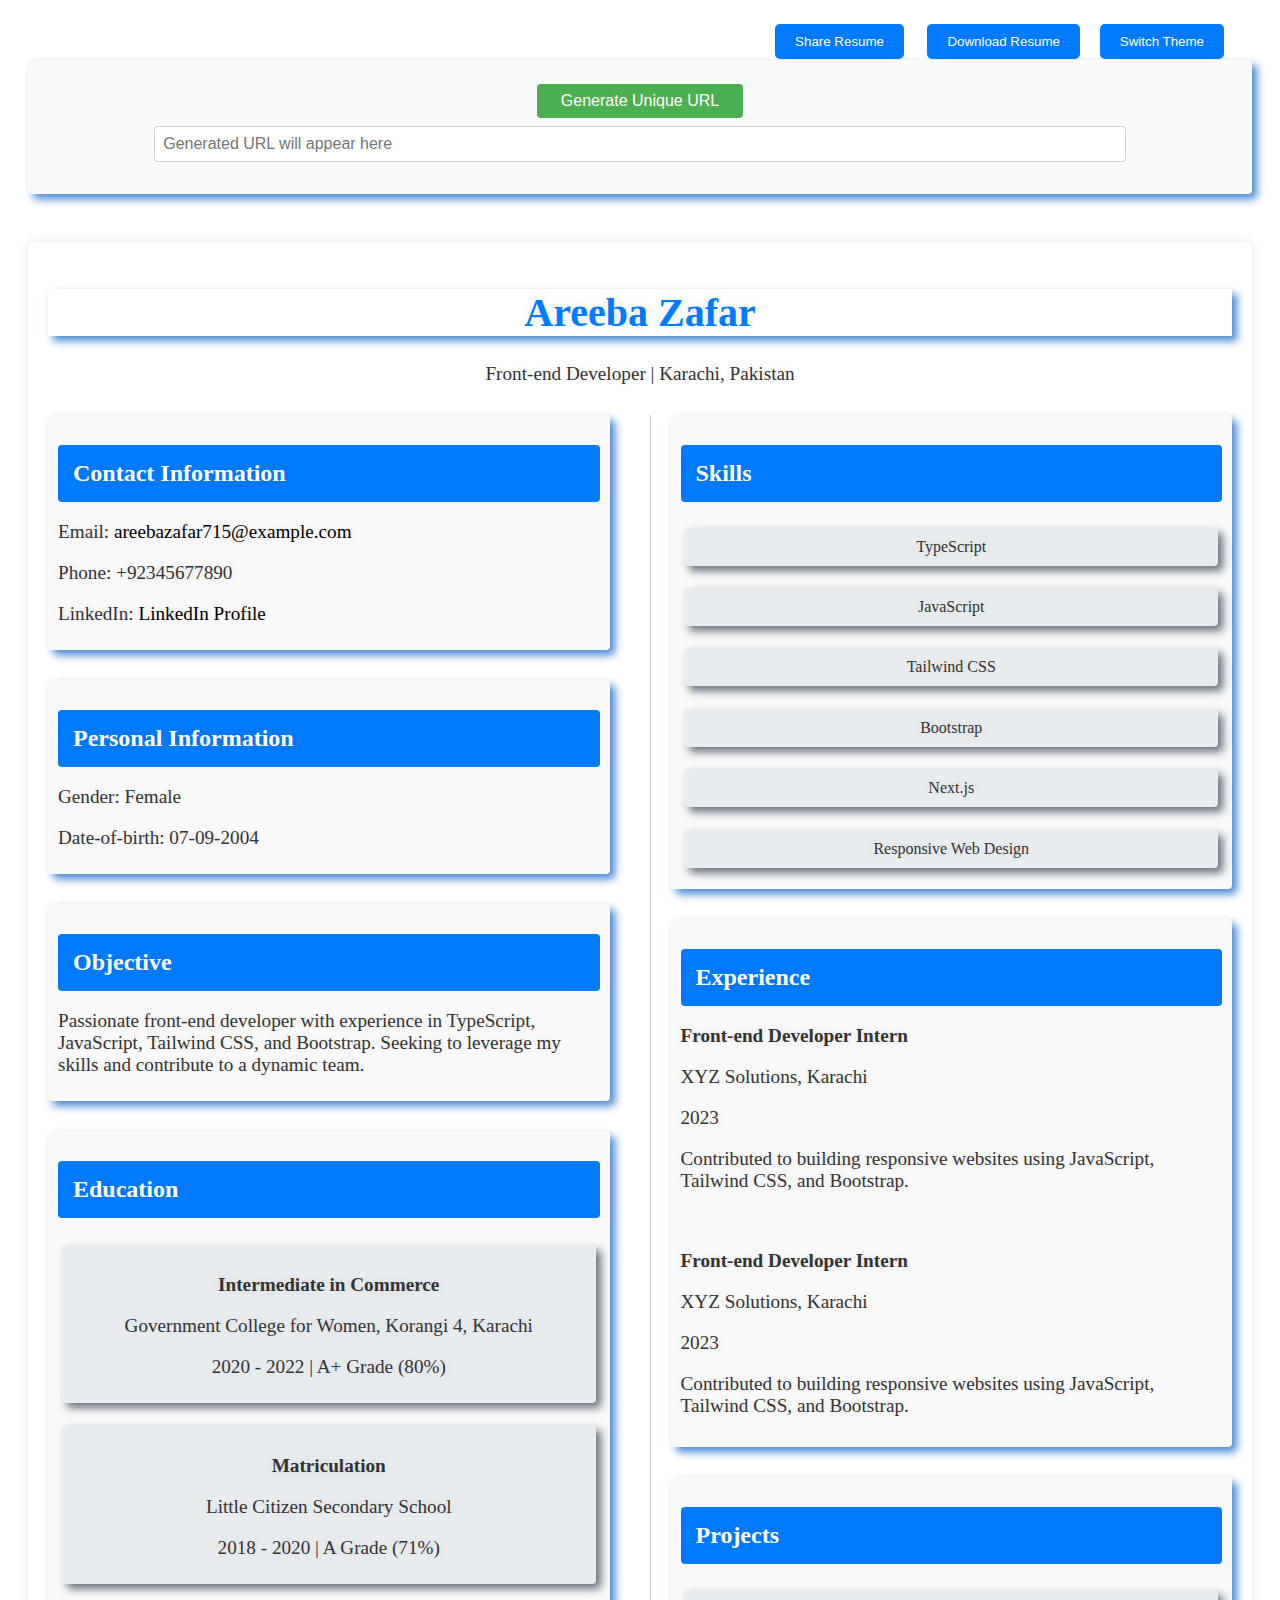
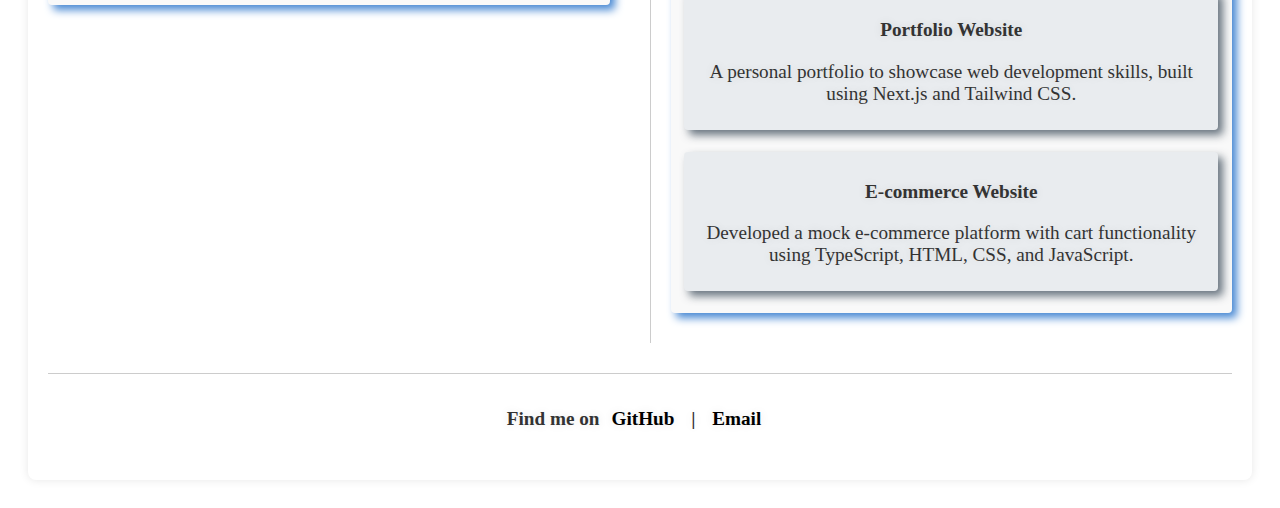
==== index.html @ 9cc3294b "first commit" ====
<!DOCTYPE html>
<html lang="en">
<head>
    <meta charset="UTF-8">
    <meta name="viewport" content="width=device-width, initial-scale=1.0">
    <title>Editable Resume Builder</title>
    <link rel="stylesheet" href="style.css">
</head>
<body>
    <!-- Share Section for Resume Link -->
    <section class="resume-info">
        <button id="generateLink">Generate Unique URL</button>
        <input type="text" id="resumeLink" readonly placeholder="Generated URL will appear here">

    </section>

    <div class="btn">
        <button class="share-resume" id="shareResume">Share Resume</button>
        <button id="downloadResume" class="download-resume">Download Resume</button>
    <button id="themeSwitcher" class="theme-switcher">Switch Theme</button>
    </div>

    <div class="resume-container">
        <header class="header">
            <h1 id="name" contenteditable="true" id="userName">Areeba Zafar</h1>
            <p id="title" contenteditable="true">Front-end Developer | Karachi, Pakistan</p>
        </header>

        <div class="resume-content">
            <div class="left-side">
                <section class="contact-info">
                    <h2>Contact Information</h2>
                    <p id="email" contenteditable="true">Email: <a href="mailto:areebazafar715@example.com">areebazafar715@example.com</a></p>
                    <p id="phone" contenteditable="true">Phone: +92345677890</p>
                    <p id="linkedin" contenteditable="true">LinkedIn: <a href="https://www.linkedin.com/in/areeba-zafar-973917303/?lipi=urn%3Ali%3Apage%3Ad_flagship3_feed%3BP3llzioEQd%2B49bLRlnIsNg%3D%3D" target="_blank">LinkedIn Profile</a></p>
                </section>

                <section class="personal-info">
                    <h2>Personal Information</h2>
                    <p id="gender" contenteditable="true">Gender: Female</p>
                    <p id="dob" contenteditable="true">Date-of-birth: 07-09-2004</p>
                </section>

                <section class="objective">
                    <h2>Objective</h2>
                    <p id="objective" contenteditable="true">Passionate front-end developer with experience in TypeScript, JavaScript, Tailwind CSS, and Bootstrap. Seeking to leverage my skills and contribute to a dynamic team.</p>
                </section>

                <section class="education">
                    <h2>Education</h2>
                    <ul id="education-list" class="education-list">
                        <li>
                            <h3 id="edu1" contenteditable="true">Intermediate in Commerce</h3>
                            <p id="edu1-school" contenteditable="true">Government College for Women, Korangi 4, Karachi</p>
                            <p id="edu1-year" contenteditable="true">2020 - 2022 | A+ Grade (80%)</p>
                        </li>
                        <li>
                            <h3 id="edu2" contenteditable="true">Matriculation</h3>
                            <p id="edu2-school" contenteditable="true">Little Citizen Secondary School</p>
                            <p id="edu2-year" contenteditable="true">2018 - 2020 | A Grade (71%)</p>
                        </li>
                    </ul>
                </section>
            </div>

            <div class="right-side">
                <section class="skills">
                    <h2>Skills</h2>
                    <ul id="skills-list">
                        <li id="skill1" contenteditable="true">TypeScript</li>
                        <li id="skill2" contenteditable="true">JavaScript</li>
                        <li id="skill3" contenteditable="true">Tailwind CSS</li>
                        <li id="skill4" contenteditable="true">Bootstrap</li>
                        <li id="skill5" contenteditable="true">Next.js</li>
                        <li id="skill6" contenteditable="true">Responsive Web Design</li>
                    </ul>
                </section>

                <section class="experience">
                    <h2>Experience</h2>
                    <div class="exp-item">
                        <h3 id="exp-title" contenteditable="true">Front-end Developer Intern</h3>
                        <p id="exp-company" contenteditable="true">XYZ Solutions, Karachi</p>
                        <p id="exp-year" contenteditable="true">2023</p>
                        <p id="exp-desc" contenteditable="true">Contributed to building responsive websites using JavaScript, Tailwind CSS, and Bootstrap.</p>
                    </div>
                    <br>
                    <div class="exp-item">
                        <h3 id="exp-title" contenteditable="true">Front-end Developer Intern</h3>
                        <p id="exp-company" contenteditable="true">XYZ Solutions, Karachi</p>
                        <p id="exp-year" contenteditable="true">2023</p>
                        <p id="exp-desc" contenteditable="true">Contributed to building responsive websites using JavaScript, Tailwind CSS, and Bootstrap.</p>
                    </div>
                </section>

                <section class="projects">
                    <h2>Projects</h2>
                    <ul id="projects-list">
                        <li>
                            <h3 id="project1" contenteditable="true">Portfolio Website</h3>
                            <p id="project1-desc" contenteditable="true">A personal portfolio to showcase web development skills, built using Next.js and Tailwind CSS.</p>
                        </li>
                        <li>
                            <h3 id="project2" contenteditable="true">E-commerce Website</h3>
                            <p id="project2-desc" contenteditable="true">Developed a mock e-commerce platform with cart functionality using TypeScript, HTML, CSS, and JavaScript.</p>
                        </li>
                    </ul>
                </section>
            </div>
        </div>

        <footer class="footer">
            <p id="footer-info" contenteditable="true">Find me on<a href="https://github.com/AreebaZafarChohan/portfolio-next.js.git" target="_blank">GitHub</a> | <a href="mailto:areebazafar715@example.com">Email</a></p>
        </footer>
    </div>
    <script src="main.js"></script>
</body>
</html>
---- style.css ----
:root {
    --primary-color: #007BFF;
    --background-color: #ffffff;
    --text-color: #333;
}

body {
    background-color: var(--background-color);
    color: var(--text-color);
    font-family: serif;
    font-family: 600;
    padding: 1.25rem;
    position: relative;
    text-shadow: 0 0 0.625rem rgba(0, 0, 0, 0.1);
}

.resume-container {
    max-width: 75rem;
    margin: auto;
    background: var(--background-color);
    padding: 1.25rem;
    border-radius: 0.5rem;
    box-shadow: 0 0 0.625rem rgba(0, 0, 0, 0.1);
}

h1, section {
    box-shadow: 5px 5px 8px rgb(71, 136, 211);
}

.resume-header h1 {
    font-size: 2.5rem;
    font-weight: bold;
    text-align: center;
    margin-top: 2rem;
    cursor: text; /* Make it clear it's editable */
}

.resume-info {
    display: flex;
    flex-direction: column;
    align-items: center;
    margin-top: 2rem;
    padding: 1rem;
    background: #f9f9f9;
    border-radius: 0.25rem;
}

.resume-info input[type="text"] {
    width: 80%;
    margin-bottom: 1rem;
    padding: 0.5rem;
    font-size: 1rem;
    border: 1px solid #ccc;
    border-radius: 0.25rem;
}

.resume-info button {
    margin: 0.5rem;
    padding: 0.5rem 1.5rem;
    font-size: 1rem;
    border: none;
    border-radius: 0.25rem;
    background-color: #4CAF50;
    color: white;
    cursor: pointer;
    transition: background-color 0.3s ease;
}

.resume-info button:hover {
    background-color: #45a049;
}

.resume-info button:disabled {
    background-color: #ccc;
    cursor: not-allowed;
}

.header {
    text-align: center;
    margin-bottom: 1.875rem;
}

.header h1 {
    font-size: 2.5rem;
    color: var(--primary-color);
}

.header p {
    font-size: 1.2rem;
}

.btn{
    margin-bottom: 3rem;
}

.theme-switcher, .download-resume, .share-resume {
    background: var(--primary-color);
    color: #fff;
    border: none;
    padding: 0.625rem 1.25rem;
    border-radius: 0.3125rem;
    cursor: pointer;
    position: absolute;
    z-index: 10;
}

.theme-switcher {
    top: 1rem;
    right: 1rem;
    margin-right: 2rem;
}

.download-resume {
    top: 1rem;
    right: 10rem;
    margin-right: 2rem; 
}

.share-resume {
    top: 1rem;
    right: 21rem;
    margin-right: 2rem; 
}

.resume-content {
    display: flex;
    flex-wrap: wrap;
    gap: 1.25rem;
}

.left-side, .right-side {
    flex: 1;
}

.left-side {
    padding-right: 1.25rem;
}

.right-side {
    padding-left: 1.25rem;
    border-left: 0.0625rem solid #ccc;
}

section {
    margin-bottom: 1.875rem;
    padding: 0.625rem;
    background: #f9f9f9;
    border-radius: 0.25rem;
}

h2 {
    background: var(--primary-color);
    color: white;
    padding: 0.9375rem;
    border-radius: 0.25rem;
    font-size: 1.5rem;
    margin-bottom: 0.9375rem;
}

p {
    margin-bottom: 0.9375rem;
    font-size: 1.2rem;
}

a {
    color: black;
    text-decoration: none;
}

a:hover {
    text-decoration: underline;
}

.edu-item, .exp-item, .project-item {
    margin-bottom: 1.25rem;
}

h3 {
    font-size: 1.2rem;
    color: #333;
    margin-bottom: 0.625rem;
}

ul {
    list-style-type: none;
    padding: 0;
    margin: 0;
    display: flex;
    flex-direction: column;
    align-items: center;
}

ul li {
    background: #e9ecef;
    margin: 0.7rem 0;
    padding: 0.625rem;
    border-radius: 0.25rem;
    width: 95%;
    text-align: center;
    box-shadow: 5px 5px 8px rgba(83, 97, 109, 0.87);
}

.footer {
    text-align: center;
    padding: 0.9375rem;
    border-top: 0.0625rem solid #ccc;
    margin-top: 1.875rem;
    font-size: 1.3rem;
    font-weight: 700;
    font-family: serif;
}

.footer a {
    text-decoration: none;
    color: black;
    margin: 0 0.75rem;
}

.footer a:hover {
    text-decoration: underline;
}

.theme-light {
    --primary-color: #007BFF;
    --background-color: #ffffff;
    --text-color: #050404;
}

.theme-dark {
    --primary-color: #cf6ab1;
    --background-color: #222;
    --text-color: #000000;
}

body.theme-dark {
    background-color: #3b3333;
    color: #070505;
}

body.theme-dark .resume-container {
    background: #443d3d;
    box-shadow: 0 0 0.9375rem rgba(0, 0, 0, 0.5);
}

body.theme-dark h2, body.theme-dark h3 {
    color: #0a0707;
}

body.theme-dark a {
    color: #e910a8;
}

body.theme-dark footer a {
    color: #cf6ab1;
}

body.theme-dark p, body.theme-dark ul li {
    color: #080707;
}

body.theme-dark header p {
    color: #fff;
}

body.theme-dark h1, body.theme-dark section {
    box-shadow: 5px 5px 8px rgb(209, 145, 193);
}

@media (max-width: 768px) {
    .resume-content {
        flex-direction: column;
        gap: 0;
    }

    .left-side, .right-side {
        padding: 0;
        border-left: none;
    }

    .right-side {
        border-top: 0.0625rem solid #ccc;
    }

    ul {
        flex-direction: column;
    }

    li {
        width: 100%;
        max-width: none;
    }

    .theme-switcher, .download-resume {
        position: static; /* Adjust buttons on smaller screens */
        margin: 1rem auto;
    }
}

@media (max-width: 480px) {
    .header h1 {
        font-size: 2rem;
    }

    .header p {
        font-size: 1rem;
    }

    img {
        width: 10rem;
        height: 10rem;
    }

    h2 {
        font-size: 1.25rem;
    }

    h3 {
        font-size: 1rem;
    }
}

@media print {
    body {
        margin: 0;
        padding: 0;
        font-size: 12pt; 
    }

    .theme-switcher, .download-resume {
        display: none; /* Hide buttons during print */
    }

    .resume-container {
        box-shadow: none; /* Remove shadow for cleaner print */
        margin: 0;
        padding: 0; 
        width: 100%;
        max-width: none; 
        background: var(--background-color);
        color: var(--text-color);
    }

    .header h1 {
        color: var(--primary-color);
    }

    section {
        margin: 0;
        padding: 0;
        page-break-inside: avoid; /* Prevent breaking inside sections */
    }

    h3 {
        color: #333;
    }
    
    h2 {
        background-color: var(--primary-color);
        color: white;
    }

    .resume-content {
        display: block;
    }

}
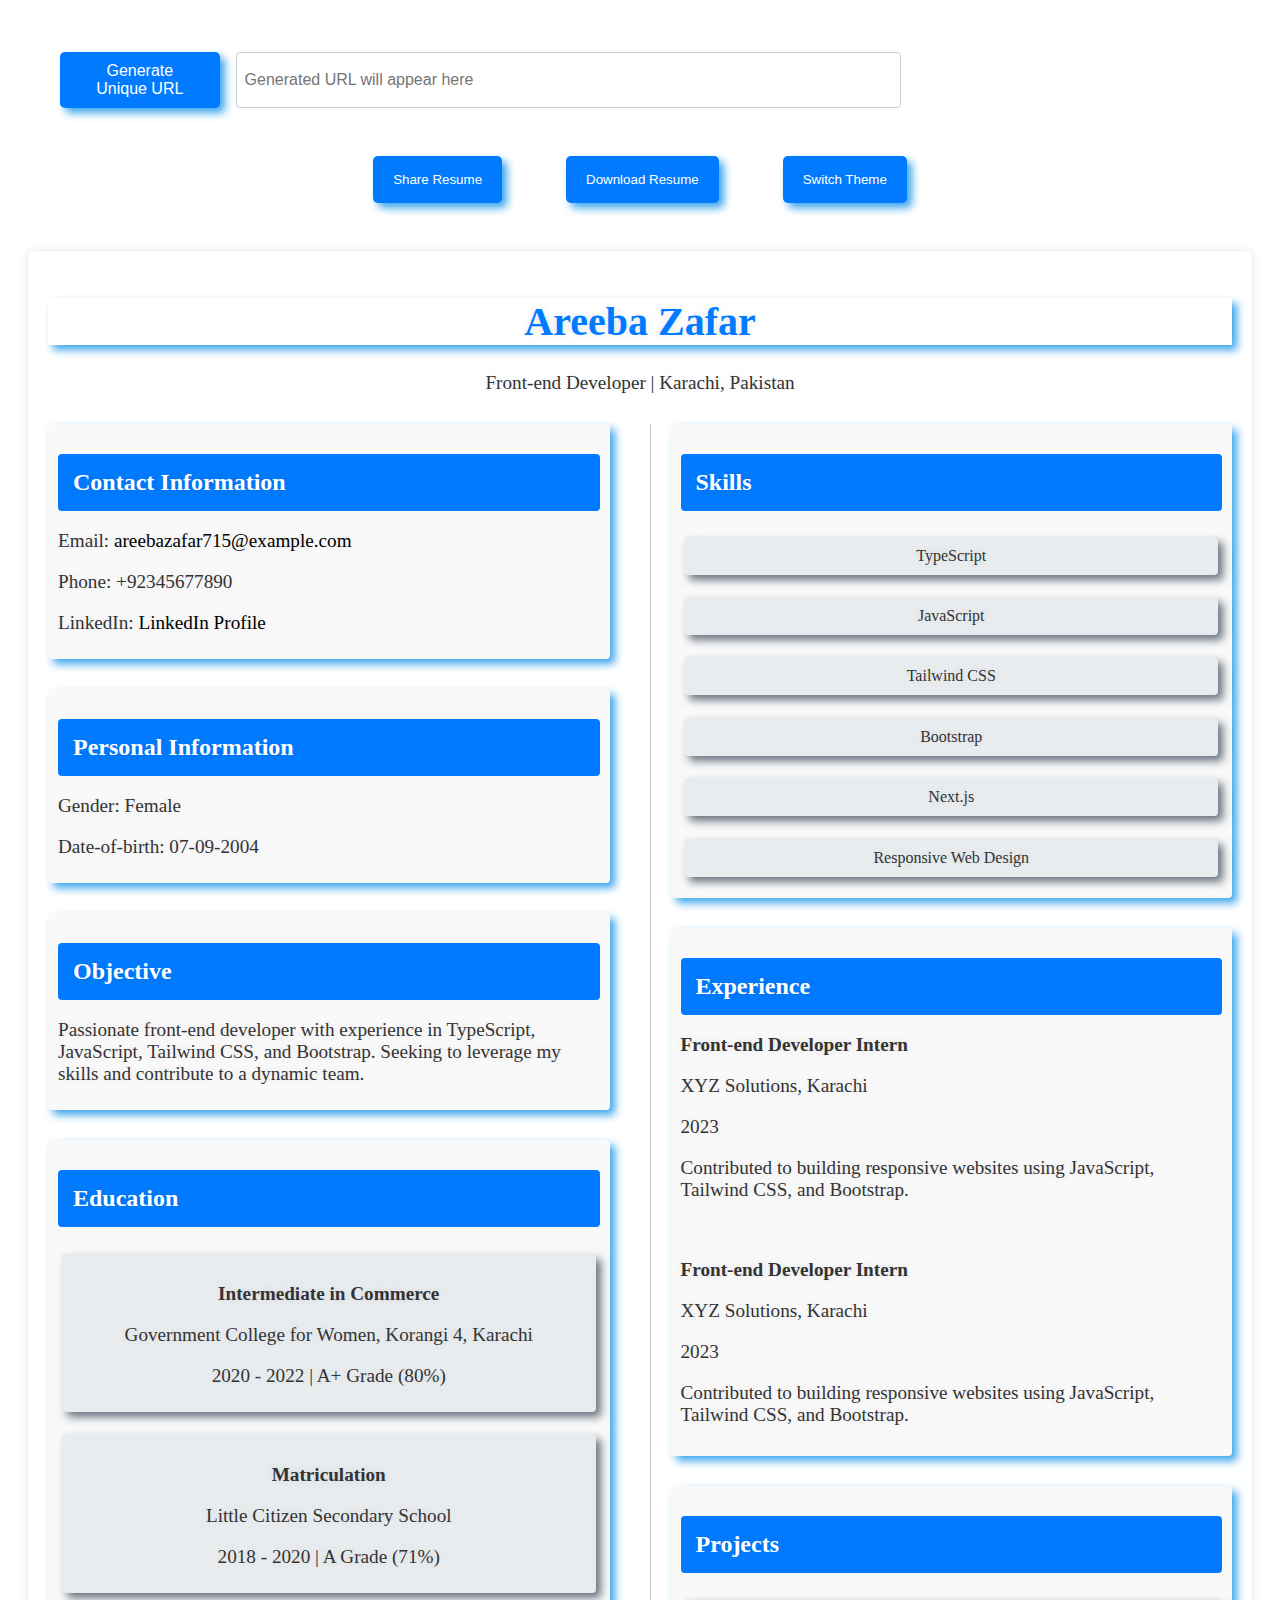
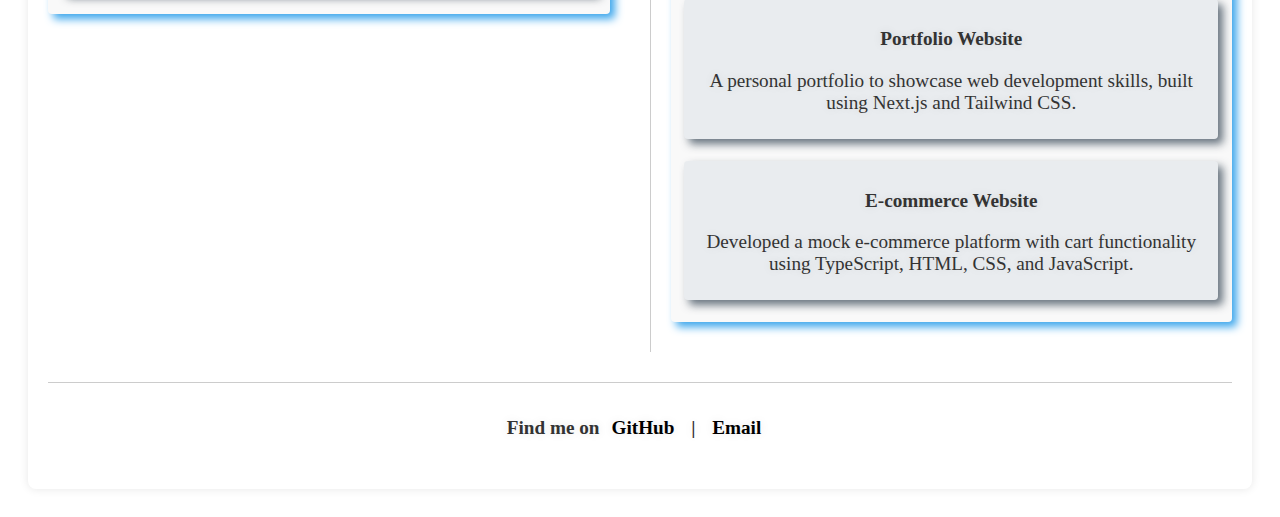
==== commit 9e041cb1: "some css" ====
--- a/index.html
+++ b/index.html
@@ -3,16 +3,15 @@
 <head>
     <meta charset="UTF-8">
     <meta name="viewport" content="width=device-width, initial-scale=1.0">
-    <title>Editable Resume Builder</title>
+    <title>Shareable Resume Builder</title>
     <link rel="stylesheet" href="style.css">
 </head>
 <body>
     <!-- Share Section for Resume Link -->
-    <section class="resume-info">
+    <div class="resume-link-container">
         <button id="generateLink">Generate Unique URL</button>
         <input type="text" id="resumeLink" readonly placeholder="Generated URL will appear here">
-
-    </section>
+    </div>
 
     <div class="btn">
         <button class="share-resume" id="shareResume">Share Resume</button>
@@ -22,7 +21,7 @@
 
     <div class="resume-container">
         <header class="header">
-            <h1 id="name" contenteditable="true" id="userName">Areeba Zafar</h1>
+            <h1 id="name" contenteditable="true">Areeba Zafar</h1>
             <p id="title" contenteditable="true">Front-end Developer | Karachi, Pakistan</p>
         </header>
 
--- a/style.css
+++ b/style.css
@@ -27,73 +27,7 @@
     box-shadow: 5px 5px 8px rgb(71, 136, 211);
 }
 
-.resume-header h1 {
-    font-size: 2.5rem;
-    font-weight: bold;
-    text-align: center;
-    margin-top: 2rem;
-    cursor: text; /* Make it clear it's editable */
-}
-
-.resume-info {
-    display: flex;
-    flex-direction: column;
-    align-items: center;
-    margin-top: 2rem;
-    padding: 1rem;
-    background: #f9f9f9;
-    border-radius: 0.25rem;
-}
-
-.resume-info input[type="text"] {
-    width: 80%;
-    margin-bottom: 1rem;
-    padding: 0.5rem;
-    font-size: 1rem;
-    border: 1px solid #ccc;
-    border-radius: 0.25rem;
-}
-
-.resume-info button {
-    margin: 0.5rem;
-    padding: 0.5rem 1.5rem;
-    font-size: 1rem;
-    border: none;
-    border-radius: 0.25rem;
-    background-color: #4CAF50;
-    color: white;
-    cursor: pointer;
-    transition: background-color 0.3s ease;
-}
-
-.resume-info button:hover {
-    background-color: #45a049;
-}
-
-.resume-info button:disabled {
-    background-color: #ccc;
-    cursor: not-allowed;
-}
-
-.header {
-    text-align: center;
-    margin-bottom: 1.875rem;
-}
-
-.header h1 {
-    font-size: 2.5rem;
-    color: var(--primary-color);
-}
-
-.header p {
-    font-size: 1.2rem;
-}
-
-.btn{
-    margin-bottom: 3rem;
-}
-
-.theme-switcher, .download-resume, .share-resume {
+.generate-link {
     background: var(--primary-color);
     color: #fff;
     border: none;
@@ -104,6 +38,89 @@
     z-index: 10;
 }
 
+.generate-link {
+    top: 1rem;
+    right: 32rem;
+    margin-right: 2rem;
+}
+
+.theme-switcher, .download-resume, .share-resume, .generate-link {
+    margin-left: 2rem;
+    margin-top: 2rem;
+}
+
+.resume-link-container {
+    width: 70%; 
+    margin-top: 1.5rem;
+    margin-left: 2rem;
+    display: flex;
+    justify-content: center;
+    gap: 1rem;
+}
+
+#resumeLink {
+    width: 100%;
+    padding: 0.5rem;
+    border: 1px solid #ccc;
+    border-radius: 0.25rem;
+    font-size: 1rem;
+    margin-right: 1rem;
+}
+
+.resume-link-container button {
+    padding: 0.625rem 1.25rem;
+    font-size: 1rem;
+    border: none;
+    border-radius: 0.3125rem;
+    background-color: var(--primary-color);
+    color: white;
+    cursor: pointer;
+    transition: background-color 0.3s ease;
+}
+
+body.theme-dark .generate-link {
+    background: #cf6ab1;
+}
+
+body.theme-dark .resume-link-container button {
+    background-color: #cf6ab1;
+}
+
+.header {
+    text-align: center;
+    margin-bottom: 1.875rem;
+}
+
+.header h1 {
+    font-size: 2.5rem;
+    color: var(--primary-color);
+}
+
+.header p {
+    font-size: 1.2rem;
+}
+
+.btn{
+    display: flex;
+    justify-content: center;
+    margin-top: 1rem;
+    margin-bottom: 3rem;
+}
+
+.theme-switcher, .download-resume, .share-resume {
+    background: var(--primary-color);
+    color: #fff;
+    border: none;
+    padding: 1rem 1.25rem;
+    border-radius: 0.3125rem;
+    cursor: pointer;
+    z-index: 10;
+}
+
+h1, section, #downloadResume, #shareResume, #themeSwitcher, .resume-link-container button{
+    box-shadow: 5px 5px 8px rgb(60, 166, 236);
+}
+
 .theme-switcher {
     top: 1rem;
     right: 1rem;
@@ -262,7 +279,7 @@
     color: #fff;
 }
 
-body.theme-dark h1, body.theme-dark section {
+body.theme-dark h1, body.theme-dark section, body.theme-dark #downloadResume, body.theme-dark #shareResume, body.theme-dark #themeSwitcher, body.theme-dark .resume-link-container button {
     box-shadow: 5px 5px 8px rgb(209, 145, 193);
 }
 
@@ -286,13 +303,8 @@
     }
 
     li {
-        width: 100%;
+        width: 90%;
         max-width: none;
-    }
-
-    .theme-switcher, .download-resume {
-        position: static; /* Adjust buttons on smaller screens */
-        margin: 1rem auto;
     }
 }
 
@@ -305,17 +317,31 @@
         font-size: 1rem;
     }
 
-    img {
-        width: 10rem;
-        height: 10rem;
-    }
-
     h2 {
         font-size: 1.25rem;
     }
 
     h3 {
         font-size: 1rem;
+    }
+
+    section {
+        width: 87%;
+    }
+
+    li {
+        width: 70%;
+    }
+
+    #resumeLink {
+        width: 100%;
+    }
+
+    .btn {
+        flex-direction: column;
+        align-items: center;
+        width: 4rem;
+        gap: 0;
     }
 }
 
@@ -326,12 +352,13 @@
         font-size: 12pt; 
     }
 
-    .theme-switcher, .download-resume {
-        display: none; /* Hide buttons during print */
+    .theme-switcher, .download-resume, .share-resume, .generate-link, 
+    #resumeLink, .resume-link-container {
+        display: none !important; 
     }
 
     .resume-container {
-        box-shadow: none; /* Remove shadow for cleaner print */
+        box-shadow: none; 
         margin: 0;
         padding: 0; 
         width: 100%;
@@ -347,7 +374,7 @@
     section {
         margin: 0;
         padding: 0;
-        page-break-inside: avoid; /* Prevent breaking inside sections */
+        page-break-inside: avoid;
     }
 
     h3 {
@@ -360,7 +387,6 @@
     }
 
     .resume-content {
-        display: block;
-    }
-
-}
+        display: block;
+    }
+}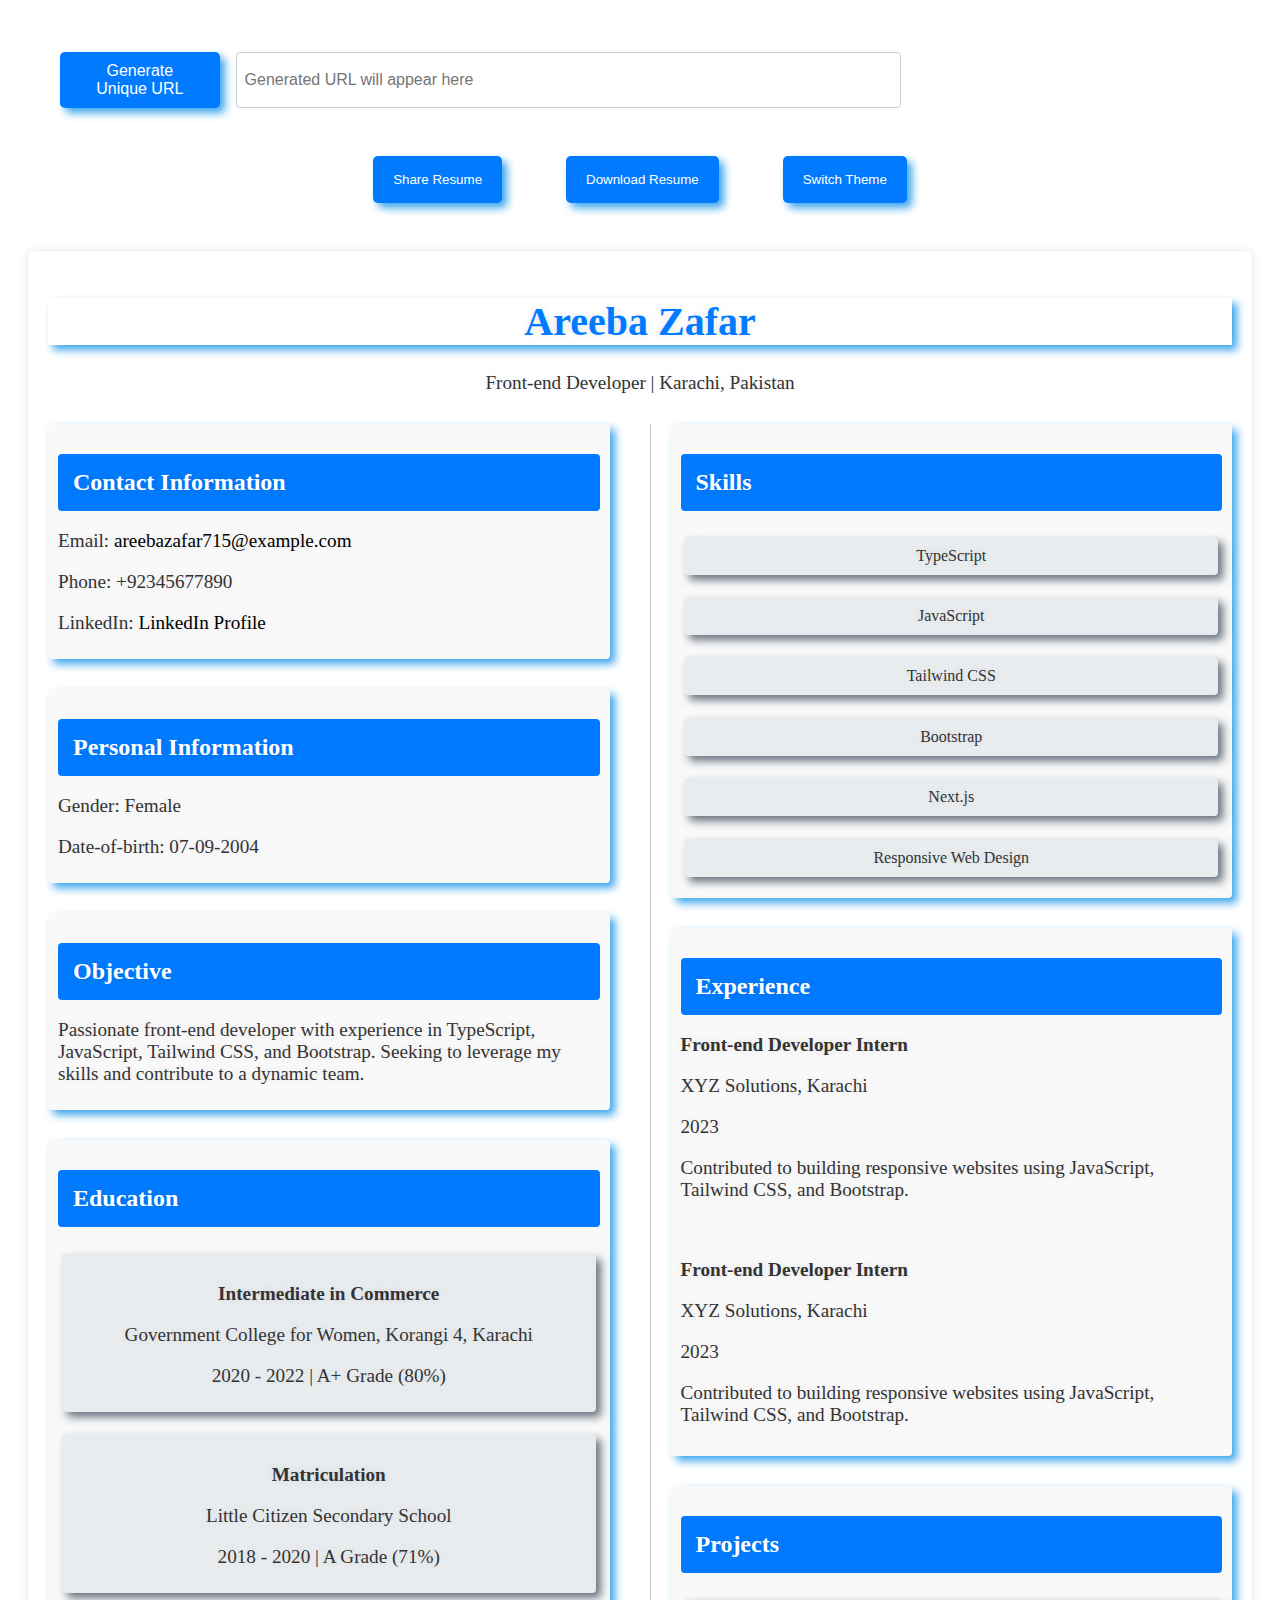
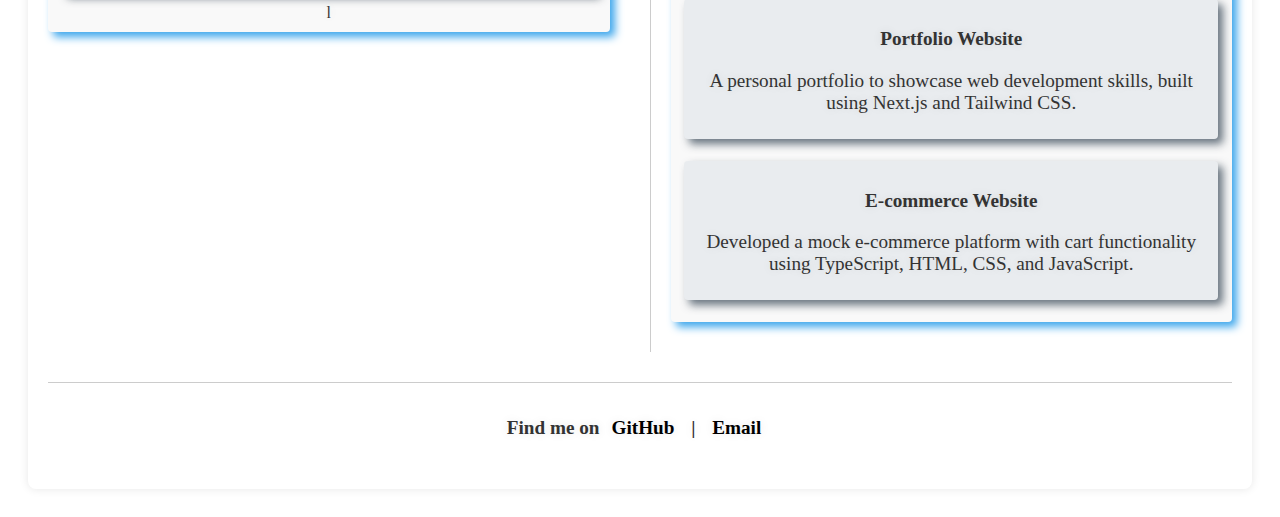
==== commit 1f8d6477: "adding css" ====
--- a/index.html
+++ b/index.html
@@ -29,9 +29,9 @@
             <div class="left-side">
                 <section class="contact-info">
                     <h2>Contact Information</h2>
-                    <p id="email" contenteditable="true">Email: <a href="mailto:areebazafar715@example.com">areebazafar715@example.com</a></p>
+                    <p id="email" contenteditable="true">Email: <a href="">areebazafar715@example.com</a></p>
                     <p id="phone" contenteditable="true">Phone: +92345677890</p>
-                    <p id="linkedin" contenteditable="true">LinkedIn: <a href="https://www.linkedin.com/in/areeba-zafar-973917303/?lipi=urn%3Ali%3Apage%3Ad_flagship3_feed%3BP3llzioEQd%2B49bLRlnIsNg%3D%3D" target="_blank">LinkedIn Profile</a></p>
+                    <p id="linkedin" contenteditable="true">LinkedIn: <a href="" target="_blank">LinkedIn Profile</a></p>
                 </section>
 
                 <section class="personal-info">
@@ -57,7 +57,7 @@
                             <h3 id="edu2" contenteditable="true">Matriculation</h3>
                             <p id="edu2-school" contenteditable="true">Little Citizen Secondary School</p>
                             <p id="edu2-year" contenteditable="true">2018 - 2020 | A Grade (71%)</p>
-                        </li>
+                        </li>l
                     </ul>
                 </section>
             </div>
@@ -109,7 +109,7 @@
         </div>
 
         <footer class="footer">
-            <p id="footer-info" contenteditable="true">Find me on<a href="https://github.com/AreebaZafarChohan/portfolio-next.js.git" target="_blank">GitHub</a> | <a href="mailto:areebazafar715@example.com">Email</a></p>
+            <p id="footer-info" contenteditable="true">Find me on<a href="" target="_blank">GitHub</a> | <a href="">Email</a></p>
         </footer>
     </div>
     <script src="main.js"></script>
--- a/style.css
+++ b/style.css
@@ -306,6 +306,13 @@
         width: 90%;
         max-width: none;
     }
+
+    .resume-link-container {
+        flex-direction: column;
+        margin: 0;
+        width: 100%;
+    }
+
 }
 
 @media (max-width: 480px) {
@@ -340,8 +347,13 @@
     .btn {
         flex-direction: column;
         align-items: center;
-        width: 4rem;
         gap: 0;
+    }
+
+    .resume-link-container {
+        flex-direction: column;
+        margin: 0;
+        width: 100%;
     }
 }
 
@@ -387,6 +399,6 @@
     }
 
     .resume-content {
-        display: block;
+        display: block;
     }
 }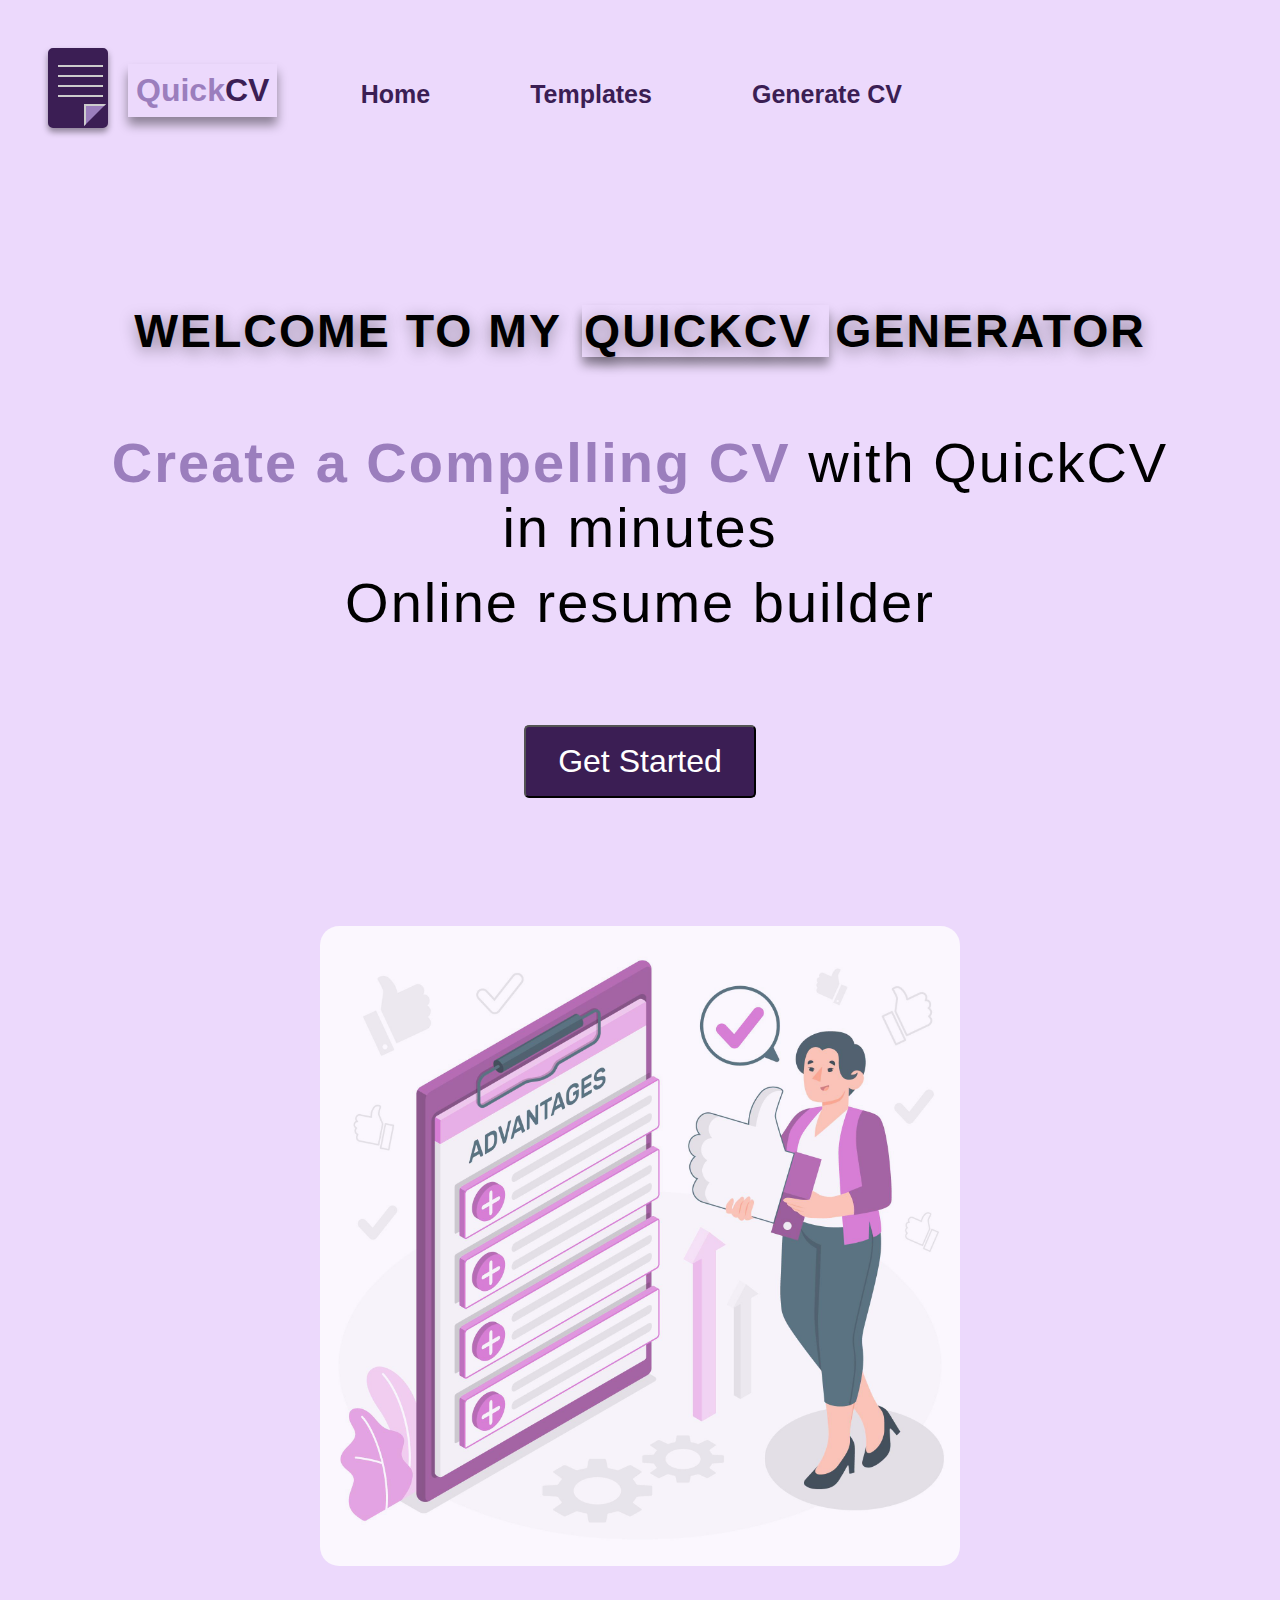
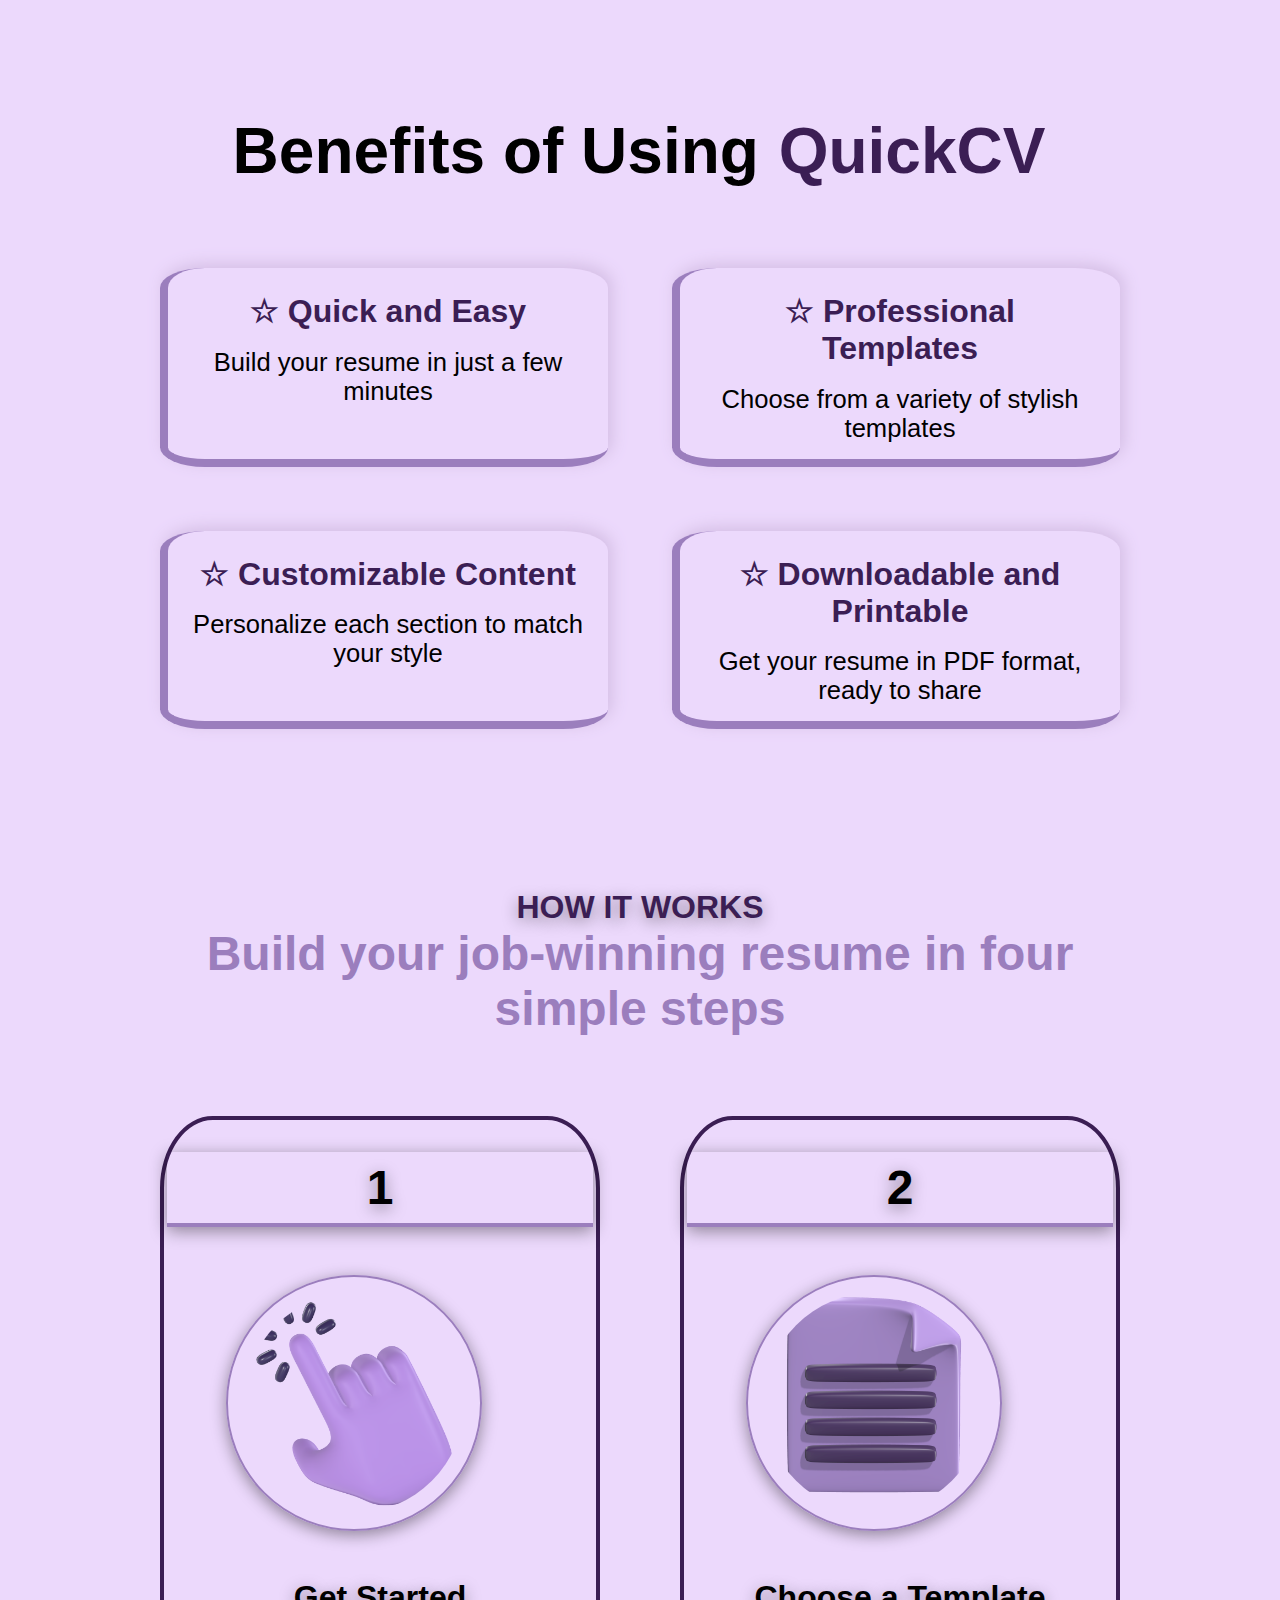
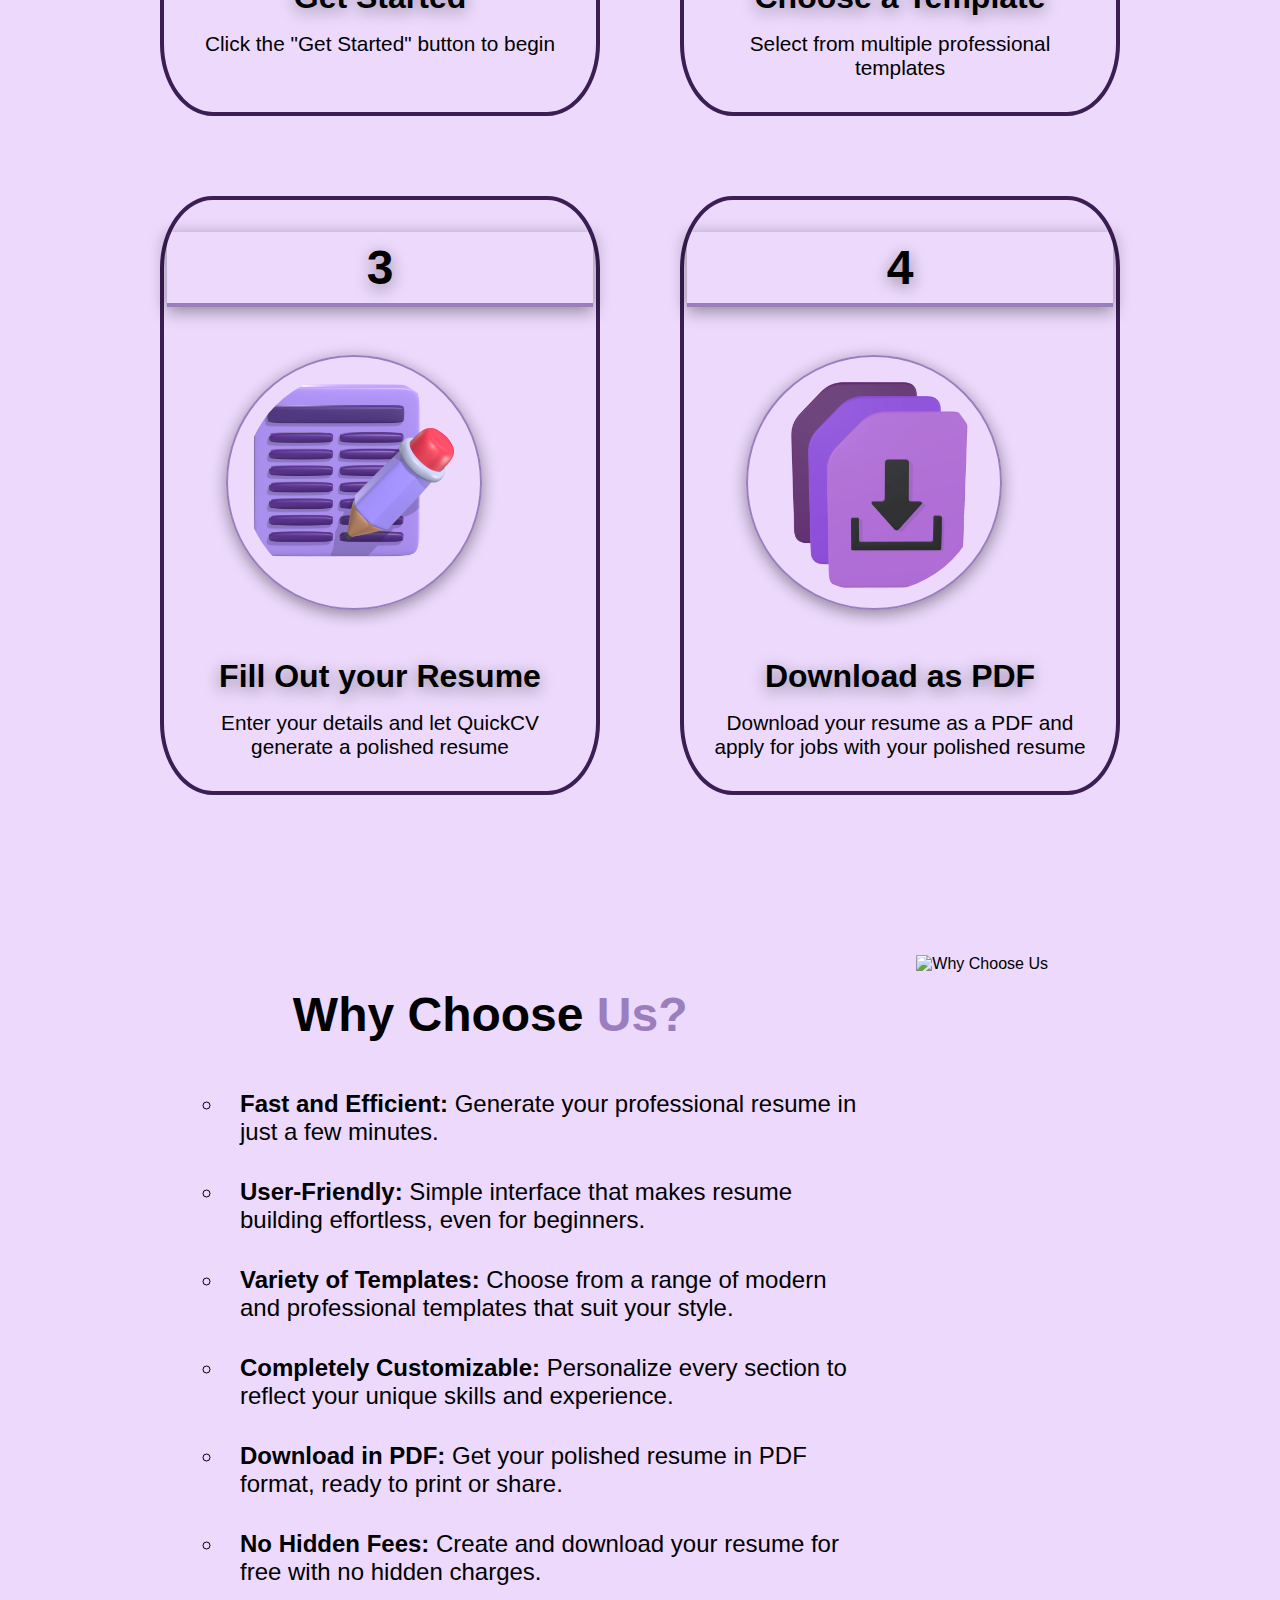
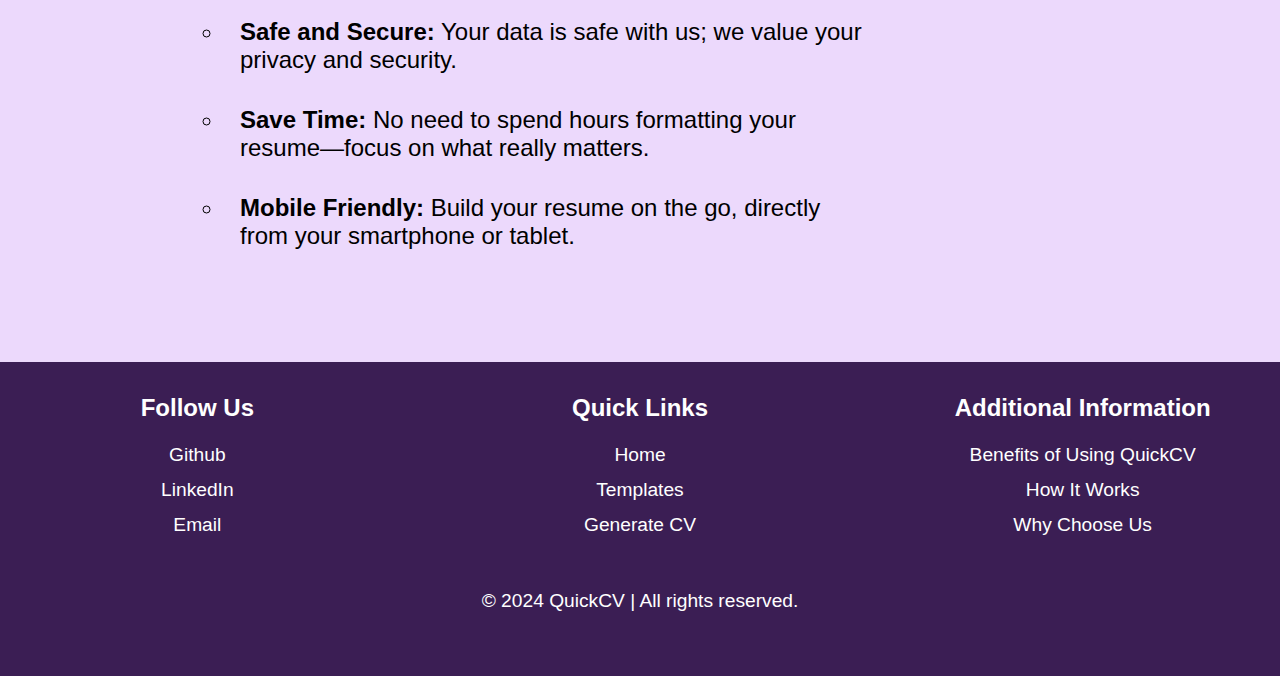
==== commit a7b6c277: "some changes" ====
--- a/index.html
+++ b/index.html
@@ -3,115 +3,137 @@
 <head>
     <meta charset="UTF-8">
     <meta name="viewport" content="width=device-width, initial-scale=1.0">
-    <title>Shareable Resume Builder</title>
-    <link rel="stylesheet" href="style.css">
+    <link rel="stylesheet" href="main.css">
+    <title>Dynamic Resume Builder</title>
 </head>
 <body>
-    <!-- Share Section for Resume Link -->
-    <div class="resume-link-container">
-        <button id="generateLink">Generate Unique URL</button>
-        <input type="text" id="resumeLink" readonly placeholder="Generated URL will appear here">
-    </div>
+    <header class="header">
+        <div class="resume-icon"></div>
+        <h2 class="resume-icon-text"><span>Quick</span>CV</h2>
+        <nav>
+            <div class="hamburger">
+                <div></div>
+                <div></div>
+                <div></div>
+            </div>
+            <div>
+                <ul>
+                    <li><a href="index.html">Home</a></li>
+                    <li><a href="templates.html">Templates</a></li>
+                    <li><a href="cvGenerator.html">Generate CV</a></li>
+                </ul>
+            </div>
+        </nav>
+    </header>
 
-    <div class="btn">
-        <button class="share-resume" id="shareResume">Share Resume</button>
-        <button id="downloadResume" class="download-resume">Download Resume</button>
-    <button id="themeSwitcher" class="theme-switcher">Switch Theme</button>
-    </div>
+    <main>
+        <!-- Welcome Section -->
+        <section class="welcome-section">
+            <h5>Welcome to my <span>QuickCV </span>Generator</h5>
+            <p><span class="cv-sub-title">Create a Compelling CV</span> with QuickCV in minutes</p>
+            <p>Online resume builder</p>
+            <button><a href="templates.html">Get Started</a></button>
+        </section>
 
-    <div class="resume-container">
-        <header class="header">
-            <h1 id="name" contenteditable="true">Areeba Zafar</h1>
-            <p id="title" contenteditable="true">Front-end Developer | Karachi, Pakistan</p>
-        </header>
+        <!-- Benefits Section -->
+        <section class="benefits-section" id="benefits">
+            <div>
+                <img src="images/advantages2.jpg" alt="Benefits for using our resume">
+            </div>
+            <div>
+                <h3>Benefits of Using <span>QuickCV</span></h3>
+            <ul>
+                <li><span> ☆ Quick and Easy</span> <p>Build your resume in just a few minutes</p></li>
+                <li><span>☆ Professional Templates</span><p>Choose from a variety of stylish templates</p></li>
+                <li><span>☆ Customizable Content</span> <p>Personalize each section to match your style</p></li>
+                <li><span>☆ Downloadable and Printable</span><p>Get your resume in PDF format, ready to share</p></li>
+            </ul>
+            </div>
+        </section>
 
-        <div class="resume-content">
-            <div class="left-side">
-                <section class="contact-info">
-                    <h2>Contact Information</h2>
-                    <p id="email" contenteditable="true">Email: <a href="">areebazafar715@example.com</a></p>
-                    <p id="phone" contenteditable="true">Phone: +92345677890</p>
-                    <p id="linkedin" contenteditable="true">LinkedIn: <a href="" target="_blank">LinkedIn Profile</a></p>
-                </section>
+        <!-- How It Works Section -->
+        <section class="how-it-works-section" id="how-it-works">
+            <h3>How It Works</h3>
+            <h4>Build your job-winning resume in four simple steps</h4>
+            <ol>
+                    <li>
+                        <h5>1</h5>
+                        <img src="images/getStarted.png" alt="Get Started"/>
+                        <strong>Get Started</strong> <p>Click the "Get Started" button to begin</p></li>
+                    <li>
+                        <h5>2</h5>
+                        <img src="images/template.png" alt="Choosing a Template"/>
+                        <strong>Choose a Template</strong><p>Select from multiple professional templates</p></li>
+                    <li>
+                        <h5>3</h5>
+                        <img src="images/form.png" alt="Filling the Form"/>
+                        <strong>Fill Out your Resume</strong> <p>Enter your details and let QuickCV generate a polished resume</p></li>
+                    <li>
+                        <h5>4</h5>
+                        <img src="images/download.png" alt="Download PDF"/>
+                        <strong>Download as PDF</strong><p>Download your resume as a PDF and apply for jobs with your polished resume</p></li>
+            </ol>
+        </section>
 
-                <section class="personal-info">
-                    <h2>Personal Information</h2>
-                    <p id="gender" contenteditable="true">Gender: Female</p>
-                    <p id="dob" contenteditable="true">Date-of-birth: 07-09-2004</p>
-                </section>
+        <!-- Why Choose Us Section -->
+        <section class="why-choose-us-section" id="why-choose-us">
+            <div>
+                <h3>Why Choose <span>Us?</span></h3>
+            <ul>
+                <li><strong>Fast and Efficient:</strong> Generate your professional resume in just a few minutes.</li>
+                <li><strong>User-Friendly:</strong> Simple interface that makes resume building effortless, even for beginners.</li>
+                <li><strong>Variety of Templates:</strong> Choose from a range of modern and professional templates that suit your style.</li>
+                <li><strong>Completely Customizable:</strong> Personalize every section to reflect your unique skills and experience.</li>
+                <li><strong>Download in PDF:</strong> Get your polished resume in PDF format, ready to print or share.</li>
+                <li><strong>No Hidden Fees:</strong> Create and download your resume for free with no hidden charges.</li>
+                <li><strong>Safe and Secure:</strong> Your data is safe with us; we value your privacy and security.</li>
+                <li><strong>Save Time:</strong> No need to spend hours formatting your resume—focus on what really matters.</li>
+                <li><strong>Mobile Friendly:</strong> Build your resume on the go, directly from your smartphone or tablet.</li>
+            </ul>
+            </div>
+            <img src="images/whyUs.gif" alt="Why Choose Us">
+        </section>
+    </main>
 
-                <section class="objective">
-                    <h2>Objective</h2>
-                    <p id="objective" contenteditable="true">Passionate front-end developer with experience in TypeScript, JavaScript, Tailwind CSS, and Bootstrap. Seeking to leverage my skills and contribute to a dynamic team.</p>
-                </section>
-
-                <section class="education">
-                    <h2>Education</h2>
-                    <ul id="education-list" class="education-list">
-                        <li>
-                            <h3 id="edu1" contenteditable="true">Intermediate in Commerce</h3>
-                            <p id="edu1-school" contenteditable="true">Government College for Women, Korangi 4, Karachi</p>
-                            <p id="edu1-year" contenteditable="true">2020 - 2022 | A+ Grade (80%)</p>
-                        </li>
-                        <li>
-                            <h3 id="edu2" contenteditable="true">Matriculation</h3>
-                            <p id="edu2-school" contenteditable="true">Little Citizen Secondary School</p>
-                            <p id="edu2-year" contenteditable="true">2018 - 2020 | A Grade (71%)</p>
-                        </li>l
-                    </ul>
-                </section>
+    <footer class="footer">
+        <div class="footer-container">
+            <!-- Social Networks Section -->
+            <div class="footer-section social-networks">
+                <h3>Follow Us</h3>
+                <ul>
+                    <li><a href="https://github.com/AreebaZafarChohan/portfolio-next.js.git" target="_blank">Github</a></li>
+                    <li><a href="https://www.linkedin.com/in/areeba-zafar-973917303/?lipi=urn%3Ali%3Apage%3Ad_flagship3_messaging_conversation_detail%3BoBeXsi05TJelFMCv%2FLg3Hw%3D%3D" target="_blank">LinkedIn</a></li>
+                    <li><a href="mailto:areebazafar715@gmail.com" target="_blank">Email</a></li>
+                </ul>
             </div>
-
-            <div class="right-side">
-                <section class="skills">
-                    <h2>Skills</h2>
-                    <ul id="skills-list">
-                        <li id="skill1" contenteditable="true">TypeScript</li>
-                        <li id="skill2" contenteditable="true">JavaScript</li>
-                        <li id="skill3" contenteditable="true">Tailwind CSS</li>
-                        <li id="skill4" contenteditable="true">Bootstrap</li>
-                        <li id="skill5" contenteditable="true">Next.js</li>
-                        <li id="skill6" contenteditable="true">Responsive Web Design</li>
-                    </ul>
-                </section>
-
-                <section class="experience">
-                    <h2>Experience</h2>
-                    <div class="exp-item">
-                        <h3 id="exp-title" contenteditable="true">Front-end Developer Intern</h3>
-                        <p id="exp-company" contenteditable="true">XYZ Solutions, Karachi</p>
-                        <p id="exp-year" contenteditable="true">2023</p>
-                        <p id="exp-desc" contenteditable="true">Contributed to building responsive websites using JavaScript, Tailwind CSS, and Bootstrap.</p>
-                    </div>
-                    <br>
-                    <div class="exp-item">
-                        <h3 id="exp-title" contenteditable="true">Front-end Developer Intern</h3>
-                        <p id="exp-company" contenteditable="true">XYZ Solutions, Karachi</p>
-                        <p id="exp-year" contenteditable="true">2023</p>
-                        <p id="exp-desc" contenteditable="true">Contributed to building responsive websites using JavaScript, Tailwind CSS, and Bootstrap.</p>
-                    </div>
-                </section>
-
-                <section class="projects">
-                    <h2>Projects</h2>
-                    <ul id="projects-list">
-                        <li>
-                            <h3 id="project1" contenteditable="true">Portfolio Website</h3>
-                            <p id="project1-desc" contenteditable="true">A personal portfolio to showcase web development skills, built using Next.js and Tailwind CSS.</p>
-                        </li>
-                        <li>
-                            <h3 id="project2" contenteditable="true">E-commerce Website</h3>
-                            <p id="project2-desc" contenteditable="true">Developed a mock e-commerce platform with cart functionality using TypeScript, HTML, CSS, and JavaScript.</p>
-                        </li>
-                    </ul>
-                </section>
+    
+            <!-- Quick Links Section -->
+            <div class="footer-section quick-links">
+                <h3>Quick Links</h3>
+                <ul>
+                    <li><a href="index.html">Home</a></li>
+                    <li><a href="templates.html">Templates</a></li>
+                    <li><a href="cvGenerator.html">Generate CV</a></li>
+                </ul>
+            </div>
+    
+            <!-- Additional Information Section -->
+            <div class="footer-section additional-info">
+                <h3>Additional Information</h3>
+                <ul>
+                    <li> <a href="#benefits">Benefits of Using QuickCV</a></li>
+                    <li> <a href="#how-it-works">How It Works</a></li>
+                    <li>  <a href="#why-choose-us">Why Choose Us</a></li>
+                </ul>
             </div>
         </div>
-
-        <footer class="footer">
-            <p id="footer-info" contenteditable="true">Find me on<a href="" target="_blank">GitHub</a> | <a href="">Email</a></p>
-        </footer>
-    </div>
+    
+        <!-- Footer Bottom -->
+        <div class="footer-bottom">
+            <p>&copy; 2024 QuickCV | All rights reserved.</p>
+        </div>
+    </footer>
+    
     <script src="main.js"></script>
 </body>
 </html>--- a/main.css
+++ b/main.css
@@ -0,0 +1,634 @@
+* {
+    margin: 0;
+    padding: 0;
+    box-sizing: border-box;
+}
+
+:root {
+    --primary-color: #3B1E54;
+    --secandory-color: #9B7EBD;
+    --light-purple: #D4BEE4;
+    --text-color: #000000;
+    --bg-color: #ecd9fc;
+}
+
+body {
+    font-family:Arial, Helvetica, sans-serif;
+    margin: 0;
+    padding: 0;
+    background-color: var(--bg-color);
+}
+
+.header {
+    display: flex;
+    flex-direction: row;
+    justify-content: space-between;
+    padding: 3rem;
+    text-align: center;
+}
+
+.resume-icon {
+    position: relative;
+    width: 60px;
+    height: 80px;
+    background-color: var(--primary-color);
+    border: 2px solid var(--primary-color);
+    border-radius: 5px;
+    box-shadow: 0px 4px 6px rgba(1, 1, 1, 0.4);
+    overflow: hidden;
+}
+
+/* Folded corner */
+.resume-icon::after {
+    content: "";
+    position: absolute;
+    bottom: 0;
+    right: 0;
+    width: 20px;
+    height: 20px;
+    background-color: var(--secandory-color); 
+    clip-path: polygon(0 0, 100% 0, 0 100%);
+    border-top: 2px solid #ccc;
+    border-left: 2px solid #ccc;
+}
+
+/* Lines inside the paper */
+.resume-icon::before {
+    content: "";
+    position: absolute;
+    top: 15px;
+    left: 8px;
+    width: 80%;
+    height: 2px;
+    background-color :#ccc;
+    box-shadow: 0 10px 0 #ccc, 0 20px 0 #ccc, 0 30px 0 #ccc; 
+}
+
+.resume-icon-text {
+    position: absolute;
+    left: 8rem;
+    top: 4rem;
+    color: var(--primary-color);
+    font-size: 2rem;
+    box-shadow: 0px 8px 10px rgba(1, 1, 1, 0.4);
+    padding: 0.5rem;
+    font-family:'Gill Sans', 'Gill Sans MT', Calibri, 'Trebuchet MS', sans-serif;
+}
+
+.resume-icon-text span {
+    color: var(--secandory-color);
+}
+
+.hamburger {
+    display: none;
+    cursor: pointer;
+    padding: 0 3rem;
+    padding-top: 4rem;
+}
+
+.hamburger div {
+    width: 25px;
+    height: 3px;
+    background-color: var(--primary-color);
+    margin: 5px;
+    transition: 0.4s;
+}
+
+
+nav ul {
+    display: flex;
+    flex-direction: row;
+    justify-content: center;
+    gap: 5rem;
+    list-style: none;
+    margin: 2rem 20rem 0 0;
+}
+
+nav ul li a {
+    text-decoration: none;
+    font-size: 25px;
+    font-weight: bold;
+    padding: 30px 10px 0px 10px;
+    color: var(--primary-color);
+    border-bottom: 2px solid transparent;
+    transition: border-bottom 0.4s ease-in-out;
+}
+
+a:hover {
+    border-bottom: 4px solid var(--primary-color);
+    cursor: pointer;
+}
+
+.welcome-section {
+    padding: 6rem;
+    text-align: center;
+    font-size: 3.5rem;
+    color: var(--text-color);
+    letter-spacing: 2px;
+}
+
+.welcome-section h5 {
+    padding: 2rem;
+    text-transform: uppercase;
+    margin-bottom: 2.5rem;
+    text-shadow: 0px 4px 16px rgba(1, 1, 1, 0.4);
+}
+
+.welcome-section h5 span {
+    box-shadow: 0px 8px 10px rgba(1, 1, 1, 0.4);
+    padding: 0px 2px;
+    margin: 0px 6px;
+}
+
+.welcome-section p {
+    font-size: 3.5rem;
+    padding-bottom: 10px;
+    font-family:'Franklin Gothic Medium', 'Arial Narrow', Arial, sans-serif;
+    
+}
+
+.cv-sub-title {
+    color: var(--secandory-color);
+    font-weight: bold;
+}
+
+.welcome-section button {
+    margin-top: 5rem;
+    background-color: var(--primary-color);
+    padding: 1rem 2rem;
+    border-radius: 5px;
+}
+
+button a {
+    text-decoration: none;
+    color: white;
+    font-size: 2rem;
+}
+
+button:hover {
+    background-color: var(--secandory-color);
+}
+
+.benefits-section {
+    margin: 2rem 10rem;
+    display: flex;
+    gap: 7rem;
+}
+
+.benefits-section img {
+    width: 40rem;
+    border-radius: 3%;
+    opacity: 80%;
+}
+
+.benefits-section h3 {
+    font-size: 4rem;
+    font-family:'Franklin Gothic Medium', 'Arial Narrow', Arial, sans-serif;
+    padding: 2rem;
+    margin-bottom: 3rem;
+}
+
+.benefits-section h3 span {
+    color: var(--primary-color);
+    padding: 4px 2px;
+}
+
+.benefits-section ul {
+    display: grid;
+    grid-template-columns: repeat(2, 1fr);
+    gap: 4rem;
+}
+
+.benefits-section ul li span {
+    font-size: 2rem;
+    font-weight: 600;
+    padding: 0.5rem;
+    color: var(--primary-color);
+}
+
+.benefits-section ul li {
+    font-size: 1.6rem;
+    padding: 1rem 1rem;
+    border-left: 8px solid var(--secandory-color);
+    border-bottom: 8px solid var(--secandory-color);
+    border-radius: 10%;
+    box-shadow: 4px -4px 16px var(--light-purple);
+    display: flex;
+    flex-direction: column;
+    gap: 0.6rem;
+    transition: transform 0.6s ease-in-out;
+    transform: scale(1);
+}
+
+.benefits-section ul li:hover{
+   transform: scale(1.10);
+}
+
+.how-it-works-section {
+    margin: 10rem;
+    text-align: center;
+}
+
+.how-it-works-section h3 {
+    font-size: 2rem;
+    padding: 0 2rem;
+    text-transform: uppercase;
+    color: var(--primary-color);
+    text-shadow: 0px 4px 16px rgba(1, 1, 1, 0.4);
+}
+
+.how-it-works-section h4 {
+    font-size: 3rem;
+    padding: 0 2rem;
+    margin-bottom: 5rem;
+    color: var(--secandory-color);
+}
+
+.how-it-works-section ol li {
+    display: flex;
+    flex-direction: column;
+    gap: 1rem;
+    border: 4px solid var(--primary-color);
+    border-radius: 12%;
+    padding: 2rem 0.2rem;
+    transition: transform 0.6s ease-in-out;
+    transform: scale(1);
+}
+
+.how-it-works-section ol li img {
+    width: 60%;
+    margin: 2rem;
+    margin-left: 3.7rem;
+    border: 2px solid var(--secandory-color);
+    padding: 1rem;
+    border-radius: 50%;
+    box-shadow: 0px 4px 16px rgba(1, 1, 1, 0.4);
+}
+
+.how-it-works-section ol li strong {
+    font-size: 2rem;
+    text-shadow: 0px 4px 16px rgba(1, 1, 1, 0.4);
+}
+
+.how-it-works-section ol li h5 {
+    font-size: 3rem;
+    text-shadow: 0px 4px 16px rgba(1, 1, 1, 0.4);
+    border-bottom: 4px solid var(--secandory-color);
+    padding: 0.5rem;
+    box-shadow: 0px 4px 16px rgba(1, 1, 1, 0.4);
+}
+
+.how-it-works-section ol li p {
+    font-size: 1.3rem;
+    padding: 0 1rem;
+}
+
+.how-it-works-section ol {
+    display: grid;
+    grid-template-columns: repeat(4, 1fr);
+    gap: 5rem;
+}
+
+.how-it-works-section ol li:hover {
+    transform: scale(1.07);
+    box-shadow: 0px 4px 16px var(--primary-color);
+}
+
+.why-choose-us-section {
+ display: flex;
+ flex-direction: row;
+ margin: 4rem;
+}
+
+.why-choose-us-section h3 {
+    font-size: 3rem;
+    text-align: center;
+    margin: 2rem 1rem;
+    color: var(--text-color);
+}
+
+.why-choose-us-section h3 span {
+    color: var(--secandory-color);
+}
+
+.why-choose-us-section ul {
+    list-style:circle;
+    margin: 2rem;
+    margin-left: 10rem;
+}
+
+.why-choose-us-section ul li {
+    padding: 1rem;
+    font-size: 1.5rem;
+    color: var(--text-color);
+}
+
+.why-choose-us-section img {
+    width: 40%;
+    height: 40%;
+}
+
+
+footer {
+    text-align: center;
+    padding: 1rem;
+    background-color: var(--primary-color);
+    color: white;
+}
+
+.footer-container {
+    display: grid;
+    grid-template-columns: repeat(3, 1fr);
+    gap: 5rem;
+}
+
+footer h3 {
+    font-size: 2rem;
+    padding: 1rem;
+}
+
+footer ul {
+    list-style: none;
+}
+
+footer ul li {
+    padding: 0.4rem;
+}
+
+footer ul li a {
+    font-size: 1.5rem;
+    color: white;
+    text-decoration: none;
+}
+
+.footer-bottom {
+    margin: 3rem;
+    font-size: 1.5rem;
+}
+
+footer ul li a:hover{
+    text-decoration: underline;
+}
+
+@media (max-width:1556px) {
+    .benefits-section {
+        flex-direction: column;
+        justify-content: center;
+        text-align: center;
+    }
+
+    .how-it-works-section ol {
+        grid-template-columns: repeat(3, 1fr);
+    }
+}
+
+@media (max-width:1335px) {
+    .how-it-works-section ol {
+        grid-template-columns: repeat(2, 1fr);
+    }
+
+    footer h3 {
+        font-size: 1.5rem;
+    }
+
+    footer ul li a {
+        font-size: 1.2rem;
+    }
+    
+    .footer-bottom {
+        font-size: 1.2rem;
+    }
+}
+
+@media (max-width:1263px) {
+    .header {
+        gap: 10rem;
+    }
+
+    nav ul {
+        gap: 2.5rem;
+    }
+    nav ul li a {
+        font-size: 20px;
+        font-weight: bold;
+        padding: 30px 0px ;
+        padding-bottom: 0;
+    }
+
+    .why-choose-us-section {
+        flex-direction: column-reverse;
+        align-items: center;
+        justify-content: center;
+    }
+
+    .why-choose-us-section img {
+        width: 80%;
+    }
+}
+
+@media (max-width: 1065px) {
+    .resume-icon {
+        top: 1.5rem;
+        left: 2rem;
+    }
+
+    nav {
+        width: 10rem;
+        margin: 0 2rem;
+    }
+
+    nav ul {
+        display: none; 
+        flex-direction: column;
+        align-items: center;
+        width: 100%;
+        text-align: end;
+        gap: 1.5rem;
+        padding: 1rem 0;
+    }
+
+    .hamburger {
+        display: block;
+    }
+
+    .header {
+        flex-direction: row;
+        justify-content: space-between;
+        padding: 1rem;
+    }
+}
+
+@media (max-width:969px) {
+
+    .how-it-works-section ol {
+        grid-template-columns: 1fr;
+    }
+
+    .why-choose-us-section {
+        justify-content: start;
+        align-items: start;
+        margin: 4rem 1rem;
+    }
+
+    .why-choose-us-section h3 {
+        text-align: start;
+        margin: 2rem 1.5rem;
+    }
+    
+    .why-choose-us-section ul {
+        margin-left: 2rem;
+    }
+}
+
+@media (max-width: 768px) {
+    .footer-container {
+        grid-template-columns: 1fr;
+      }
+
+      .welcome-section {
+        padding: 6rem 2rem;
+        font-size: 2.5rem;
+    }
+    
+    .welcome-section p {
+        font-size: 2.5rem;
+    }
+    
+    button a {
+        font-size: 1.5rem;
+    }
+
+    .benefits-section {
+        margin: 2rem 2rem;
+        gap: 5rem;
+    }
+    
+    .benefits-section img {
+        width: 30rem;
+    }
+    
+    .benefits-section h3 {
+        font-size: 3rem;
+        padding: 2rem 1rem;
+    }
+    
+    
+    .benefits-section ul {
+        gap: 2rem;
+    }
+    
+    .benefits-section ul li span {
+        font-size: 1.5rem;
+    }
+    
+    .benefits-section ul li {
+        font-size: 1.4rem;
+        padding: 1rem 0.5rem;
+    }
+    
+    
+    .how-it-works-section {
+        margin: 8rem 3rem;
+        text-align: center;
+    }
+    
+    .how-it-works-section h3 {
+        font-size: 1.6rem;
+        padding: 0 1rem;
+    }
+    
+    .how-it-works-section h4 {
+        font-size: 2.5rem;
+        padding: 0 1rem;
+    }
+
+    .how-it-works-section ol li h5 {
+        font-size: 2rem;
+    }
+
+    .why-choose-us-section h3 {
+        font-size: 2.7rem;
+        text-align: center;
+    }
+}
+
+@media (max-width:555px) {
+    .benefits-section img {
+        width: 20rem;
+    }
+
+    .welcome-section {
+        padding: 6rem 1rem;
+        font-size: 2rem;
+    }
+    
+    .welcome-section p {
+        font-size: 2rem;
+    }
+    
+    button a {
+        font-size: 1.2rem;
+    }
+
+    .benefits-section {
+        margin: 2rem 4rem;
+        gap: 4rem;
+    }
+    
+    .benefits-section h3 {
+        font-size: 2rem;
+        padding: 2rem 1rem;
+    }
+    
+    
+    .benefits-section ul {
+        gap: 2rem;
+        grid-template-columns: 1fr;
+    }
+    
+    .how-it-works-section {
+        margin: 8rem 2rem;
+    }
+    
+    .how-it-works-section h3 {
+        font-size: 1.4rem;
+    }
+    
+    .how-it-works-section h4 {
+        font-size: 2rem;
+        padding: 0 1rem;
+    }
+
+    .why-choose-us-section h3 {
+        font-size: 2rem;
+        text-align: center;
+    }
+}
+
+nav ul.active {
+    display: flex;
+    flex-direction: column;
+}
+
+@media (max-width: 490px) {
+    .header {
+       margin: 0;
+    }
+
+    .resume-icon {
+        left: -4px;
+    }
+
+    .resume-icon-text {
+        left: 5rem;
+    }
+
+    .benefits-section {
+        margin: 2rem 1rem;
+        gap: 5rem;
+    }
+    
+    .benefits-section img {
+        width: 20rem;
+    }
+}